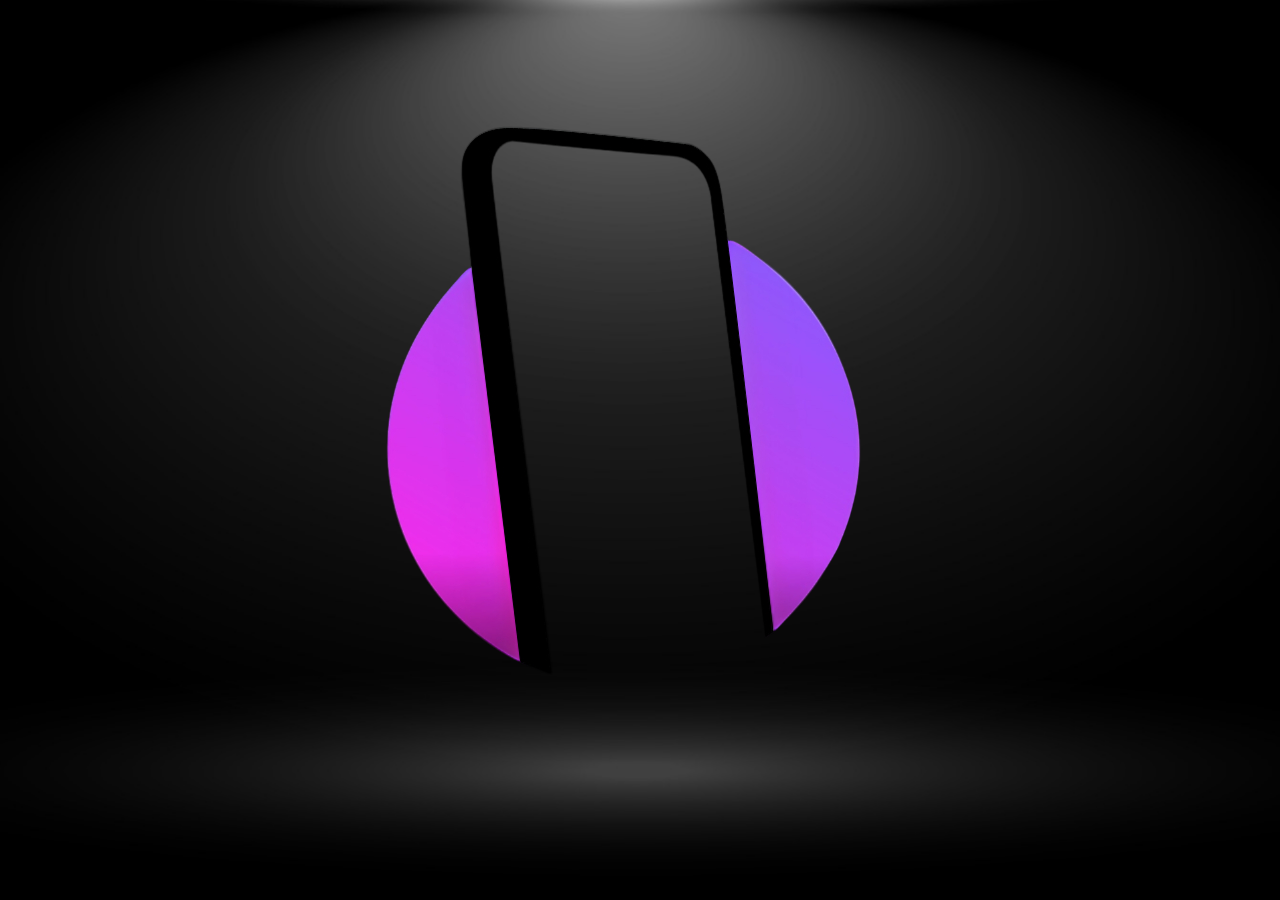
==== index.html @ 86c38d29 "primeiro commit" ====
<!DOCTYPE html>
<html lang="pt-br">
<head>
    <meta charset="UTF-8">
    <meta name="viewport" content="width=device-width, initial-scale=1.0">
    <link rel="stylesheet" href="estilos/estilo.css">
    
    <title>Projeto Redes Sociais</title>

</head>
<body>
    <main>
        <section id="cel">

        </section>

        <section id="redesocial">

        </section>
    </main>
</body>
</html>
---- estilos/estilo.css ----
@charset "UTF-8";

*{
    margin: 0px;
    padding: 0px;
}

html, body {
    height: 100vh;
    width : 100vw;
    background-color: rgb(0, 0, 0);
}

body {
    background: url('../imagens/fundo-preto.jpg') no-repeat top center;
    background-size: cover;
    background-attachment: fixed;
}

main {
    position: relative;
    height: 100vh;
}

section#cel {
    position: absolute;
    top: 50%;
    left: 50%;
    transform: translate(-50%, -50%);

    height: 750px;
    width: 640px;
    background-color: lightseagreen;

    background: url('../imagens/iphone15-2.png');
    background-repeat: no-repeat;
}
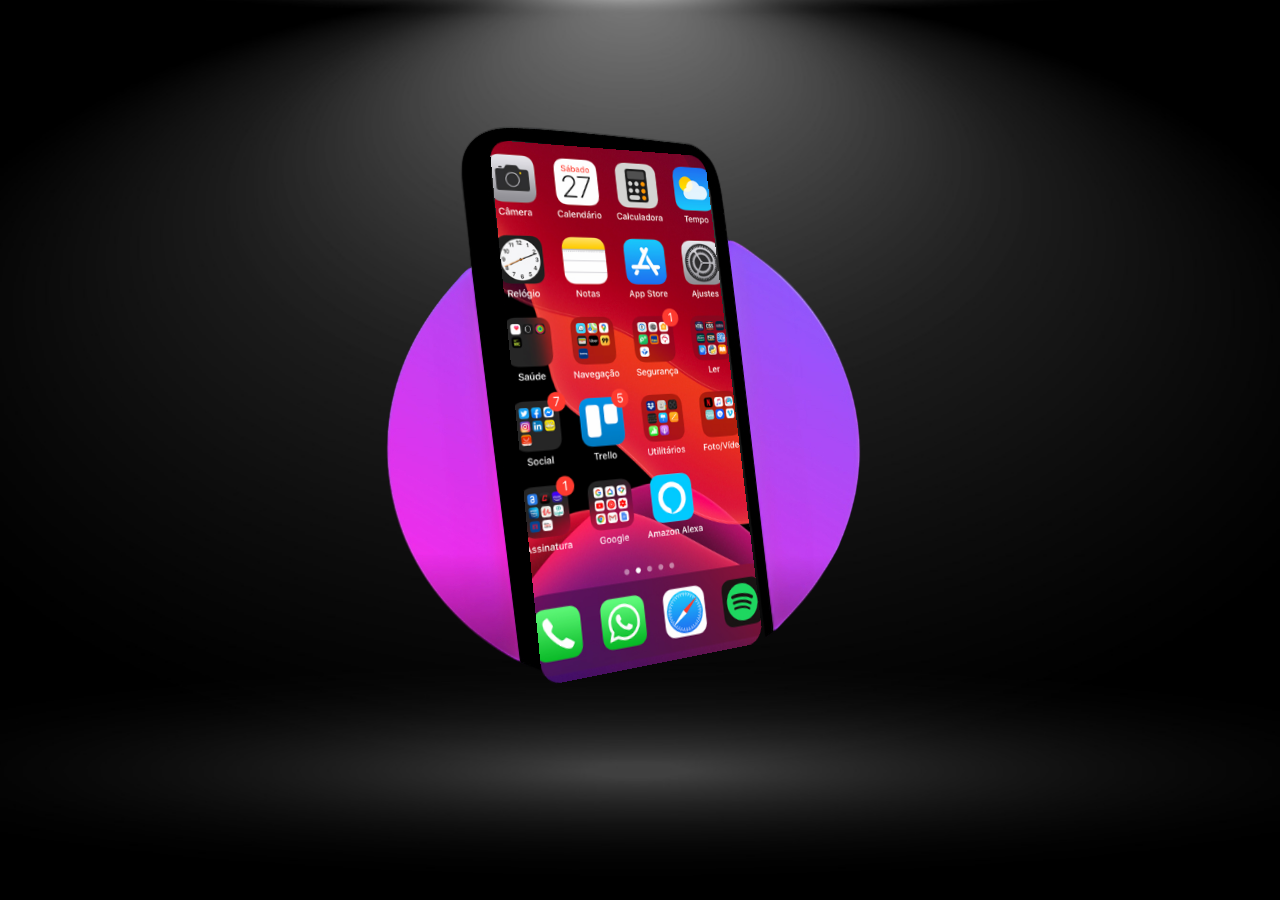
==== commit 0a8a416b: "posicionando iframe" ====
--- a/index.html
+++ b/index.html
@@ -11,7 +11,7 @@
 <body>
     <main>
         <section id="cel">
-
+            <iframe src="home.html" name="tela" id="tela" frameborder="0"></iframe>
         </section>
 
         <section id="redesocial">
--- a/estilos/estilo.css
+++ b/estilos/estilo.css
@@ -34,4 +34,14 @@
 
     background: url('../imagens/iphone15-2.png');
     background-repeat: no-repeat;
+}
+
+iframe#tela {
+    position: relative;
+    top: 64px;
+    left: 187px;
+    height: 520px;
+    width: 247px;
+    transform: perspective(1000px) rotateZ(354deg) rotateY(26deg) rotateX(3deg) rotate3d(1, 1, 1, 4deg);
+    border-radius: 20px;
 }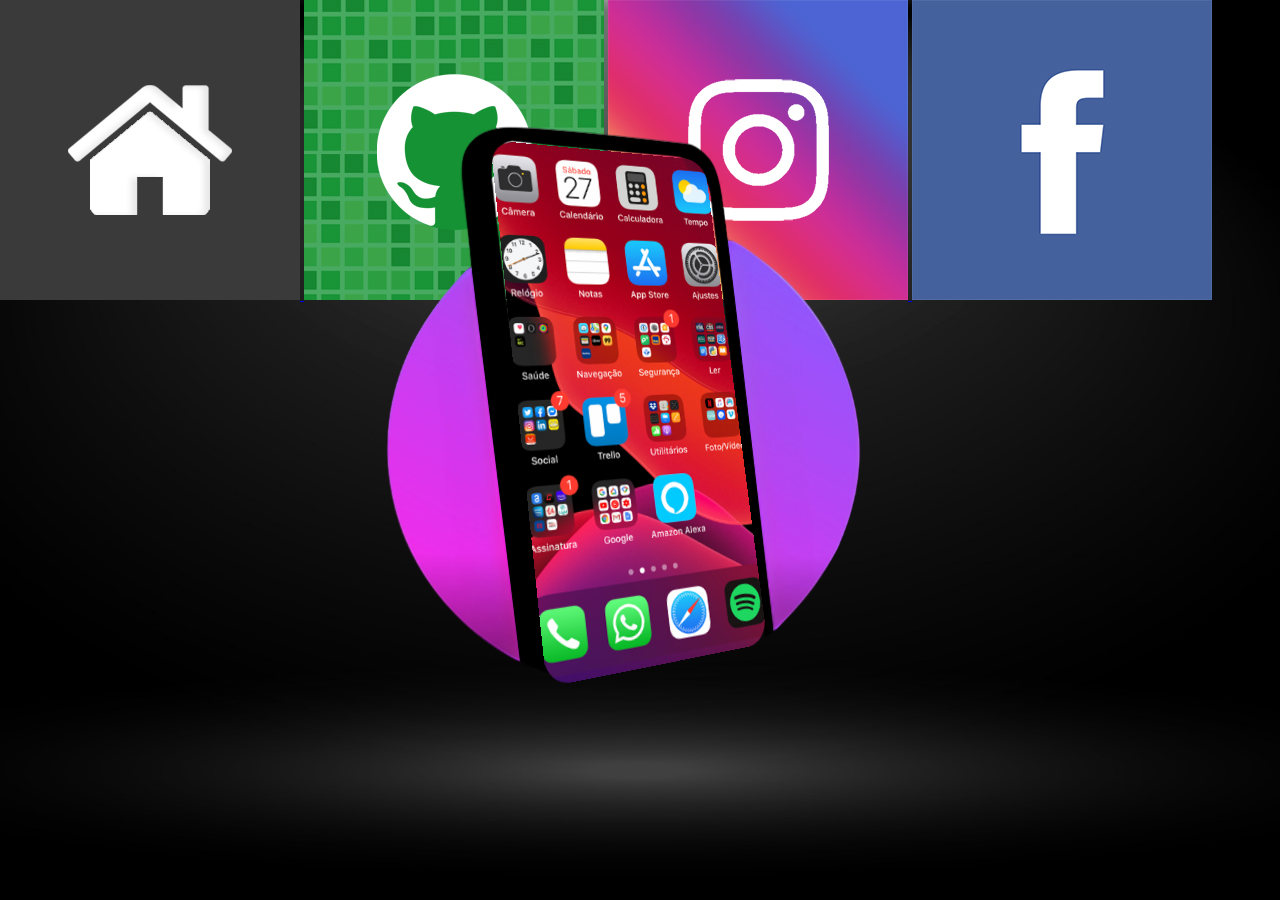
==== commit 5ced0995: "atualização" ====
--- a/index.html
+++ b/index.html
@@ -15,7 +15,22 @@
         </section>
 
         <section id="redesocial">
+            <a href="#" target="tela">
+                <img src="imagens/logo-home.jpg"  alt="home">
+            </a>
 
+            <a href="#" target="tela" alt="">
+                <img src="imagens/logo-github.jpg" alt="github">
+            </a>
+
+            <a href="#" target="tela">
+                <img src="imagens/logo-instagram.jpg" alt="instagram">
+            </a>
+
+            <a href="#" target="tela">
+                <img src="imagens/logo-facebook.jpg" alt="facebook">
+            </a>
+            
         </section>
     </main>
 </body>
--- a/estilos/estilo.css
+++ b/estilos/estilo.css
@@ -39,9 +39,9 @@
 iframe#tela {
     position: relative;
     top: 64px;
-    left: 187px;
+    left: 188px;
     height: 520px;
-    width: 247px;
-    transform: perspective(1000px) rotateZ(354deg) rotateY(26deg) rotateX(3deg) rotate3d(1, 1, 1, 4deg);
-    border-radius: 20px;
+    width: 250px;
+    transform: perspective(1000px) rotateZ(357deg) rotateY(33deg) rotateX(3deg) rotate3d(8, -5, 1, 6deg);
+    border-radius: 25px;
 }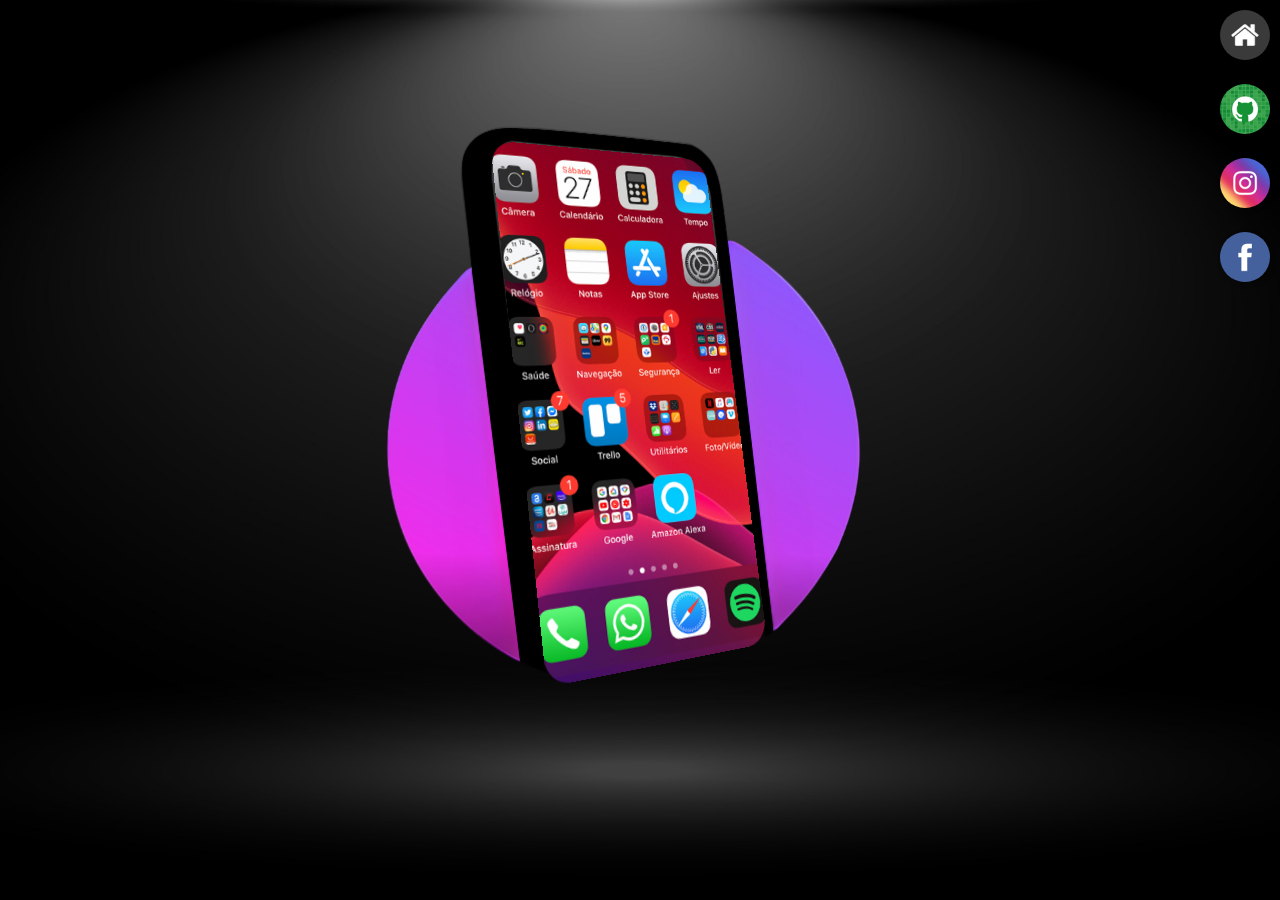
==== commit 5f8c192b: "quase finalizado" ====
--- a/index.html
+++ b/index.html
@@ -15,19 +15,19 @@
         </section>
 
         <section id="redesocial">
-            <a href="#" target="tela">
+            <a href="home.html" target="tela">
                 <img src="imagens/logo-home.jpg"  alt="home">
             </a>
-
-            <a href="#" target="tela" alt="">
+            <br>
+            <a href="github.html" target="tela" alt="">
                 <img src="imagens/logo-github.jpg" alt="github">
             </a>
-
-            <a href="#" target="tela">
+            <br>
+            <a href="instagram.html" target="tela">
                 <img src="imagens/logo-instagram.jpg" alt="instagram">
             </a>
-
-            <a href="#" target="tela">
+            <br>
+            <a href="facebook.html" target="tela">
                 <img src="imagens/logo-facebook.jpg" alt="facebook">
             </a>
             
--- a/estilos/estilo.css
+++ b/estilos/estilo.css
@@ -9,6 +9,11 @@
     height: 100vh;
     width : 100vw;
     background-color: rgb(0, 0, 0);
+}
+
+::-webkit-scrollbar {
+    width: 0px;
+    height: 0px;
 }
 
 body {
@@ -44,4 +49,25 @@
     width: 250px;
     transform: perspective(1000px) rotateZ(357deg) rotateY(33deg) rotateX(3deg) rotate3d(8, -5, 1, 6deg);
     border-radius: 25px;
-}+}
+
+section#redesocial {
+    text-align: right;
+}
+
+section#redesocial img {
+    width: 50px;
+    height: 50px;
+    margin: 10px;
+    border-radius: 50%;
+    box-shadow: 2px 2px 5px rgba(0, 0, 0, 0.26);
+    box-sizing: border-box;
+}
+
+section#redesocial img:hover {
+    border: 2px solid rgba(255, 255, 255, 0.26);
+    transform: translate(-5px, -5px);
+    box-shadow: 5px 5px 25px rgba(255, 255, 255, 0.438);
+    transition: transform 0.5s, box-shadow 0.7s;
+}
+
